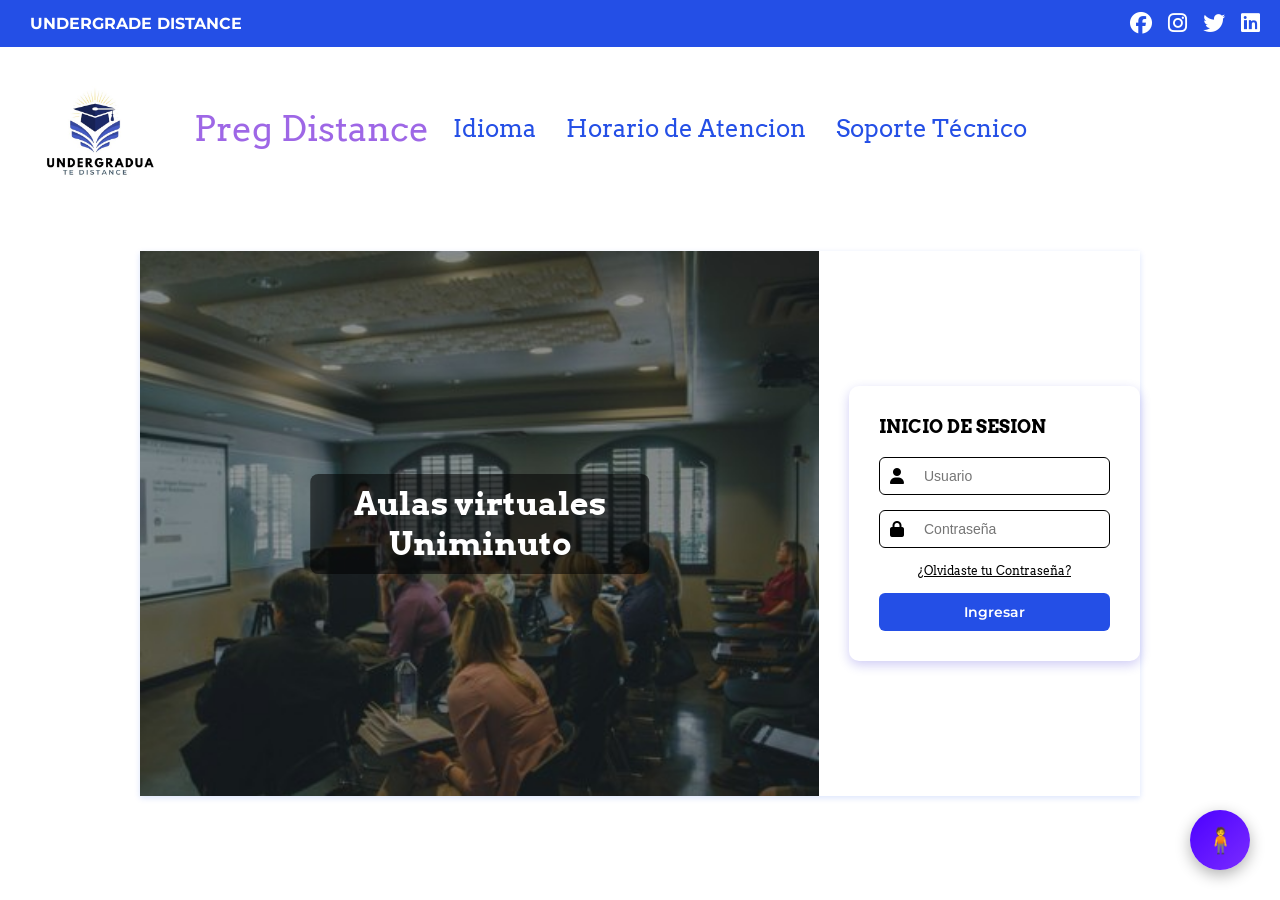
==== pages/index.html @ bc98b684 "Subiendo mi PWA" ====
<!doctype html>
<html lang="es">
  <head>
    <meta charset="UTF-8" />
    <meta name="viewport" content="width=device-width, initial-scale=1.0" />

    <link rel="manifest" href="../manifest.json" />
    <link rel="icon" type="image/png" href="../img/LOGO.png" />

    <meta name="theme-color" content="#67AAE6" />

    <link rel="stylesheet" href="../styles/estilos.css" />

    <link rel="preconnect" href="https://fonts.googleapis.com" />
    <link rel="preconnect" href="https://fonts.gstatic.com" crossorigin />
    <link
      href="https://fonts.googleapis.com/css2?family=Arvo:ital,wght@0,400;0,700;1,400;1,700&family=Cabin:ital,wght@0,400..700;1,400..700&family=Montserrat:ital,wght@0,100..900;1,100..900&display=swap"
      rel="stylesheet"
    />

    <title>Undergrade Distance</title>
  </head>

  <body>
    <header class="header-principal">
      <nav class="menu-primario">
        <ul>
          <li>Undergrade Distance</li>
        </ul>
      </nav>

      <div class="enter-container">
        <div class="icons">
          <a href="https://facebook.com"
            ><i class="fa-brands fa-facebook"></i
          ></a>
          <a href="https://instagram.com"
            ><i class="fa-brands fa-instagram"></i
          ></a>
          <a href="https://twitter.com"><i class="fa-brands fa-twitter"></i></a>
          <a href="https://linkedin.com"
            ><i class="fa-brands fa-linkedin"></i
          ></a>
        </div>
      </div>
    </header>

    <div class="logo">
      <img src="../img/LOGO.png" alt="logo Pagina" />
    </div>

    <nav class="menu-secundario">
      <ul>
        <li><a href="#Preg Distance">Preg Distance</a></li>
      </ul>
    </nav>

    <nav class="menu-tercero">
      <ul>
        <li><a href="#Idioma">Idioma</a></li>
        <li><a href="#Horario de Atencion">Horario de Atencion</a></li>
        <li><a href="#Soporte Tecnico">Soporte Técnico</a></li>
      </ul>
    </nav>

    <section class="login-section">
      <div class="banner">
        <img src="../img/FONDOPRINCIPAL.jpeg" alt="Banner Principal" />
        <div class="banner-text">
          <h2>Aulas virtuales Uniminuto</h2>
        </div>
      </div>

      <section class="login">
        <h3>INICIO DE SESION</h3>
        <form>
          <div class="input-group">
            <i class="fa-solid fa-user"></i>
            <input type="text" placeholder="Usuario" required />
          </div>

          <div class="input-group">
            <i class="fa-solid fa-lock"></i>
            <input type="password" placeholder="Contraseña" required />
          </div>

          <a href="#" class="forgot">¿Olvidaste tu Contraseña?</a>
          <button type="submit" class="btn-login">Ingresar</button>
        </form>
      </section>
    </section>

    <div id="accessibility-btn"><span>🧍</span></div>

    <div id="accessibility-menu">
      <h4>Accesibilidad</h4>
      <button id="zoom-in">Aumentar tamaño</button>
      <button id="zoom-out">Reducir tamaño</button>
      <button id="toggle-contrast">Alto contraste</button>
      <button id="reset">Restablecer</button>
    </div>

    <script src="../js/main.js"></script>
    <script src="../js/accesibilidad.js"></script>

    <script>
      if ("serviceWorker" in navigator) {
        window.addEventListener("load", () => {
          // Registramos apuntando a la raíz donde está el archivo físicamente
          navigator.serviceWorker
            .register("../service-worker.js")
            .then((reg) => {
              console.log(
                "Service Worker registrado con éxito en el scope:",
                reg.scope,
              );
            })
            .catch((err) =>
              console.log("Error al registrar el Service Worker", err),
            );
        });
      }
    </script>
  </body>

  <footer></footer>

  <link
    rel="stylesheet"
    href="https://cdnjs.cloudflare.com/ajax/libs/font-awesome/6.4.2/css/all.min.css"
  />
</html>
---- styles/estilos.css ----
/*
Paleta de colocores
#67AAE6
#7467E6
#6783E6
#67D2E6
#9E67E6
#244FE6
#000000
#FFFFFF


/*Selector Universal*/

* {
  margin: 0;
  padding: 0;
  /*Esta propiedad acomoda el tamaño de la caja segun el ancho y alto*/
  box-sizing: border-box;
}

/*Selector por etiqueta*/

html {
  font-family: "Cabin", "Arvo", "Montserrat";
  font-weight: 400;
  font-style: normal;
  background-color: #ffffff;
}

.header-principal {
  display: flex;
  justify-content: space-between;
  align-items: center;
  padding: 10px 20px;
  background-color: #244fe6;
}

.logo {
  display: flex;
  align-items: center;
  padding-left: 20px; /* para que quede alineado con el menú */
  margin-top: 10px; /* distancia desde la franja azul */
}

.logo img {
  width: 150px;
  height: auto;
}

/* Contenedor del logo y menús juntos */
.logo {
  display: inline-block;
  vertical-align: middle;
}

/* Une los 2 menús en horizontal */
.menu-secundario,
.menu-tercero {
  display: inline-block;
  vertical-align: middle;
  margin-left: 20px; /* espacio con el logo */
}

/* Para que los <ul> se vean en línea */
.menu-secundario ul,
.menu-tercero ul {
  display: flex;
  gap: 20px; /* espacio entre items */
  list-style: none;
  padding: 0;
  margin: 0;
}

/* Quitar viñeta y márgenes */
.menu-primario ul {
  list-style: none; /* quita el punto */
  padding-left: 0; /* quita sangría */
  margin: 0; /* quita margen */
  display: flex; /* mantiene flex si quieres */
  align-items: center; /* centra verticalmente */
}

.menu-primario ul li {
  color: #ffffff; /* color blanco */
  font-size: 16px; /* tamaño de fuente */
  font-family: "Montserrat";
  font-weight: 700;
  text-transform: uppercase; /* opcional */
  padding-left: 10px; /* espacio desde el borde */
}

/* Menú pri*/
.menu-secundario ul {
  display: flex;
  gap: 30px; /* espacio entre enlaces */
  list-style: none;
  margin: 0;
  padding: 0;
}

.menu-secundario ul li a {
  text-decoration: none;
  color: #9e67e6; /* color texto */
  font-weight: 500;
  font-size: 35px;
  font-family: "Arvo";
  transition: color 0.3s ease;
}

.menu-secundario ul li a:hover {
  color: #244fe6; /* color al pasar */
}

/* Menú seg*/
.menu-tercero ul {
  display: flex;
  font-family: "Arvo";
  gap: 30px; /* espacio entre enlaces */
  list-style: none;
  margin: 0;
  padding: 0;
}

.menu-tercero ul li a {
  text-decoration: none;
  color: #244fe6; /* color texto */
  font-weight: 500;
  font-size: 24px;
  transition: color 0.3s ease;
}

.menu-tercero ul li a:hover {
  color: #244fe6; /* color al pasar */
}

/* Redes sociales + login (parte derecha) */

.right-section {
  display: flex;
  align-items: center;
  gap: 20px;
}

.social-icons {
  display: flex;
  gap: 15px;
}

.social-icons a {
  color: #ffffff;
  font-size: 20px;
  transition: color 0.3s ease;
}

.social-icons a:hover {
  color: #7467e6;
}

.enter-container a {
  color: #ffffff;
  font-size: 16px;
  text-decoration: none;
}

.enter-container a:hover {
  color: #7467e6;
}

/* Sección de login */

.login-section {
  display: flex;
  box-shadow: 0 2px 6px rgba(16, 74, 235, 0.15);
  justify-content: center;
  align-items: center;
  gap: 30px;
  margin: 40px auto;
  max-width: 1000px;
}

/* Imagen con texto */

/* Contenedor del banner */
.banner {
  position: relative;
  display: inline-block;
  width: 100%;
  height: auto;
}

/* Imagen del banner */
.banner img {
  width: 100%;
  height: auto;
  display: block;
}

/* Texto superpuesto sobre la imagen */
.banner-text {
  position: absolute;
  top: 50%;                /* Centra verticalmente */
  left: 50%;               /* Centra horizontalmente */
  transform: translate(-50%, -50%);
  text-align: center;
}

/* Título con contraste accesible */
.banner-text h2 {
  color: #fff;                            /* Blanco */
  background-color: rgba(0, 0, 0, 0.55);  /* Fondo negro semitransparente */
  padding: 10px 25px;
  border-radius: 8px;
  font-size: 32px;
  font-family: "Arvo", serif;
  font-weight: 700;
  margin: 0;
}

/* Tarjeta de login */

.login {
  background: #ffffff;
  padding: 30px;
  border-radius: 10px;
  box-shadow: 0px 4px 12px rgba(19, 6, 207, 0.2);
  width: 350px;
}

.login h3 {
  font-family: "Arvo";
  margin-bottom: 20px;
  font-weight: 700;
  font-size: 18px;
}

/* Inputs con iconos */

.input-group {
  display: flex;
  align-items: center;
  background: #ffffff;
  border: 1px solid #000000;
  border-radius: 6px;
  margin-bottom: 15px;
  padding: 10px;
}

.input-group i {
  margin-right: 20px;
  color: #000000;
}

.input-group input {
  border: none;
  outline: none;
  flex: 1;
  font-size: 14px;
}

/* Recuperar contraseña */

.forgot {
  display: block;
  font-family: "Arvo";
  margin-bottom: 15px;
  font-size: 12px;
  color: #000000;
  text-align: center;
}

.forgot:hover {
  text-decoration: underline;
}

/* Botón */

.btn-login {
  font-family: "Montserrat";
  width: 100%;
  padding: 10px;
  background: #244fe6;
  color: #ffffff;
  border: none;
  border-radius: 6px;
  cursor: pointer;
  font-size: 14px;
  font-weight: 600;
}

.btn-login:hover {
  background: #244fe6;
}

.icons a {
  color: #ffffff;
  font-size: 22px;
  margin-left: 12px;
  transition: color 0.3s ease;
}

.icons a:hover {
  color: #9e67e6;
}



/*Bienvenidad*/
body {
  margin: 0;
  font-family: "Cabin", "Arvo", "Montserrat";
  background-color: #ffffff;
}

/* === Sección de Bienvenida === */
.bienvenida {
  display: flex;
  justify-content: center;
  align-items: center; /* centra imagen y texto verticalmente */
  padding: 5px 100px; /* antes 100px, ahora menos padding vertical */
  min-height: 50px; /* ocupa toda la pantalla */
  background-color: #c6dff5;
  box-sizing: border-box;
}

/* Imagen */
.bienvenida img {
  width: 300px;
  border-radius: 30px;
  margin-right: 30px;
  box-shadow: 0px 4px 10px rgba(7, 75, 219, 0.2);
}

/* Bloque de texto */
.frase {
  max-width: 500px;
  margin-top: -30px; /* súbelo más, prueba con -40px si quieres */
}

.frase h1 {
  font-family: "Cabin";
  font-size: 28px;
  color: #000000;
  margin-bottom: 15px;
}

.frase p {
  font-family: "Arvo";
  font-size: 20px;
  color: #000000;
  line-height: 1.5;
}

/* === Barra de navegación === */
.navegacion {
  background-color: #2a4dff;
  color: #ffffff;
  padding: 15px 0;
  text-align: center;
  font-weight: bold;
  position: sticky;
  top: 0;
}

.navegacion a {
  font-family: "Cabin";
  font-size: 20px;
  color: #ffffff;
  text-decoration: none;
  margin: 0 50px;
}

.navegacion a:hover {
  text-decoration: underline;
}

/* === Sección de tarjetas === */
.tarjetas {
  display: flex;
  justify-content: center;
  gap: 20px;
  padding: 50px;
  background-color: #ffffff;
}

.tarjeta {
  background-color: #ffffff;
  border: 1px solid #67aae6;
  border-radius: 30px;
  margin-top: 40px;
  margin-bottom: 30px;
  padding: 20px;
  width: 220px;
  text-align: center;
  transition: transform 0.3s ease;
}

.tarjeta:hover {
  transform: translateY(-5px);
}

.tarjeta a{
  text-decoration: none;
}

.tarjeta h3 {
  color: #000000;
}

/* === Texto motivacional === */
.texto {
  border-radius: 8px;
  text-align: center;
  font-size: 16px;
  color: #000000;
  line-height: 1.5;
}

.texto p {
  font-size: 40px;
  font-family: "Cabin";
  margin-bottom: 6px;
}

/* === Modales === */
.modal {
  display: none;
  position: fixed;
  top: 0;
  left: 0;
  width: 100%;
  height: 100%;
  background: rgba(0, 0, 0, 0.6); /* Corregido */
  justify-content: center;
  align-items: center;
  z-index: 1000;
}

/* Caja del modal */
.modal-contenido {
  font-family: "Cabin";
  font-size: 20px;
  background: #ffffff;
  color: #000000;
  padding: 30px;
  border-radius: 8px;
  width: 400px;
  text-align: center;
  box-shadow: 0 4px 10px rgba(50, 22, 151, 0.3); /* Corregido */
}

.modal-contenido h2{
  color: #244FE6;
}
/* Botón cerrar */
.cerrar {
  display: inline-block;
  margin-top: 15px;
  color: #244FE6;
  text-decoration: none;
  font-weight: bold;
}

/* Mostrar el modal cuando se activa */
.modal:target {
  display: flex;
}





.asignaturas {
  background-color: #d2dee9;
  padding: 20px 40px;
}

.asignaturas h2 {
  font-size: 25px;
  margin-bottom: 30px;
  text-align: left;
  padding-left: 10px;
  color: #000000;
}

/* contenedor grid SOLO para las tarjetas */
.asignaturas-grid {
  display: grid;
  grid-template-columns: repeat(auto-fit, minmax(250px, 1fr));
  gap: 20px;
  justify-items: start; /* alinea las tarjetas al inicio */
}

.curso {
  background: #ffffff;
  border-radius: 12px;
  padding: 10px;
  box-shadow: 0 2px 6px rgba(7, 60, 206, 0.15);
  text-align: center;
  width: 250px; /* ancho fijo para que queden igual */
}

.curso img {
  margin-top: 20px;
  max-width: 100%;
  border-radius: 12px;
  box-shadow: 5px 5px 10px 5px rgba(10, 103, 190, 0.2);
}

.curso h3 {
  color: #244FE6;
  font-size: 20px;
  margin: 5px 0;
}

.curso p {
  margin-top: 20px;
  font-size: 20px;
  color: #244FE6;
}

/*Calificaciones*/

.calificaciones {
  background-color: #e1ebf3;
  padding: 20px 40px;
}

.calificaciones h2 {
  font-size: 30px;
  margin-bottom: 30px;
  text-align: left;
  padding-left: 10px;
}

.calificaciones-grid {
  display: grid;
  grid-template-columns: repeat(auto-fit, minmax(250px, 1fr));
  gap: 20px;
  justify-items: start; /* alinea las tarjetas al inicio */
}

.nota {
  background: #ffffff;
  border-radius: 12px;
  padding: 10px;
  box-shadow: 0 2px 6px rgba(7, 60, 206, 0.15);
  text-align: center;
  width: 250px; /* ancho fijo para que queden igual */
}

.nota img {
  margin-top: 20px;
  max-width: 100%;
  border-radius: 12px;
  box-shadow: 5px 5px 10px 5px rgba(10, 103, 190, 0.2);
}

.nota h3 {
  color: #000000;
  font-size: 25px;
  margin: 5px 0;
}

.nota p {  
  margin-top: 20px;
  font-size: 25px;
  color: #0b0edd;
}



#accessibility-btn {
  position: fixed;
  bottom: 30px;
  right: 30px;
  background: linear-gradient(135deg, #4b00ff, #7a2cff);
  color: white;
  border: none;
  border-radius: 30px;
  width: 60px;
  height: 60px;
  display: flex;
  align-items: center;
  justify-content: center;
  font-size: 25px;
  cursor: pointer;
  box-shadow: 0 5px 15px rgba(0, 0, 0, 0.3);
  z-index: 1000;
}

#accessibility-menu {
  position: fixed;
  bottom: 100px;
  right: 30px;
  background-color: white;
  padding: 15px;
  border-radius: 15px;
  box-shadow: 0 5px 20px rgba(0, 0, 0, 0.3);
  display: none;
  flex-direction: column;
  gap: 10px;
  z-index: 1000;
}

#accessibility-menu button {
  padding: 8px 12px;
  border: none;
  background-color: #4b00ff;
  color: white;
  border-radius: 8px;
  cursor: pointer;
  font-size: 14px;
}

#accessibility-menu button:hover {
  background-color: #6933ff;
}


.high-contrast {
  filter: invert(1) hue-rotate(180deg);
  background-color: black;
  color: white;
}
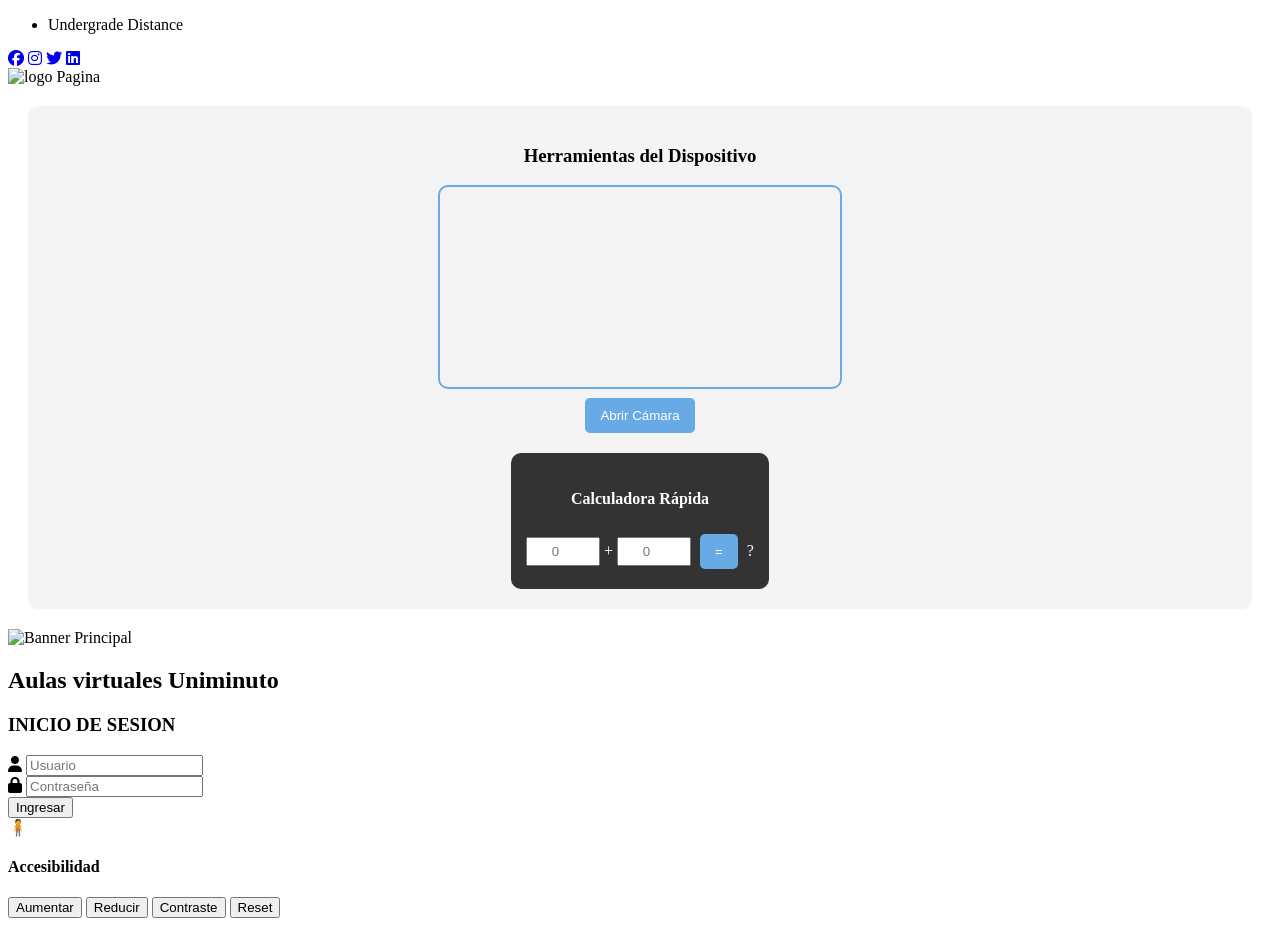
==== commit 88fa37d9: "VERSION FINAL" ====
--- a/pages/index.html
+++ b/pages/index.html
@@ -1,132 +1,144 @@
 <!doctype html>
 <html lang="es">
-  <head>
+<head>
     <meta charset="UTF-8" />
     <meta name="viewport" content="width=device-width, initial-scale=1.0" />
 
-    <link rel="manifest" href="../manifest.json" />
-    <link rel="icon" type="image/png" href="../img/LOGO.png" />
-
+    <link rel="manifest" href="./manifest.json" />
+    <link rel="icon" type="image/png" href="./img/LOGO.png" />
     <meta name="theme-color" content="#67AAE6" />
-
-    <link rel="stylesheet" href="../styles/estilos.css" />
+    <link rel="stylesheet" href="./styles/estilos.css" />
 
     <link rel="preconnect" href="https://fonts.googleapis.com" />
     <link rel="preconnect" href="https://fonts.gstatic.com" crossorigin />
-    <link
-      href="https://fonts.googleapis.com/css2?family=Arvo:ital,wght@0,400;0,700;1,400;1,700&family=Cabin:ital,wght@0,400..700;1,400..700&family=Montserrat:ital,wght@0,100..900;1,100..900&display=swap"
-      rel="stylesheet"
-    />
+    <link href="https://fonts.googleapis.com/css2?family=Arvo:wght@400;700&family=Cabin:wght@400..700&family=Montserrat:wght@100..900&display=swap" rel="stylesheet" />
 
-    <title>Undergrade Distance</title>
-  </head>
+    <title>Undergrade Distance - PWA</title>
 
-  <body>
+    <style>
+        /* Estilos rápidos para los nuevos módulos */
+        .herramientas-pwa { padding: 20px; background: #f4f4f4; text-align: center; border-radius: 10px; margin: 20px; }
+        .video-container video { width: 100%; max-width: 400px; border-radius: 10px; border: 2px solid #67AAE6; }
+        .calc-box { display: inline-block; padding: 15px; background: #333; border-radius: 10px; color: white; margin-top: 15px; }
+        .calc-box input { width: 60px; padding: 5px; text-align: center; }
+        .btn-pwa { background: #67AAE6; color: white; border: none; padding: 10px 15px; border-radius: 5px; cursor: pointer; margin: 5px; }
+    </style>
+</head>
+
+<body>
     <header class="header-principal">
-      <nav class="menu-primario">
-        <ul>
-          <li>Undergrade Distance</li>
-        </ul>
-      </nav>
-
-      <div class="enter-container">
-        <div class="icons">
-          <a href="https://facebook.com"
-            ><i class="fa-brands fa-facebook"></i
-          ></a>
-          <a href="https://instagram.com"
-            ><i class="fa-brands fa-instagram"></i
-          ></a>
-          <a href="https://twitter.com"><i class="fa-brands fa-twitter"></i></a>
-          <a href="https://linkedin.com"
-            ><i class="fa-brands fa-linkedin"></i
-          ></a>
+        <nav class="menu-primario">
+            <ul><li>Undergrade Distance</li></ul>
+        </nav>
+        <div class="enter-container">
+            <div class="icons">
+                <a href="#"><i class="fa-brands fa-facebook"></i></a>
+                <a href="#"><i class="fa-brands fa-instagram"></i></a>
+                <a href="#"><i class="fa-brands fa-twitter"></i></a>
+                <a href="#"><i class="fa-brands fa-linkedin"></i></a>
+            </div>
         </div>
-      </div>
     </header>
 
     <div class="logo">
-      <img src="../img/LOGO.png" alt="logo Pagina" />
+        <img src="./img/LOGO.png" alt="logo Pagina" />
     </div>
 
-    <nav class="menu-secundario">
-      <ul>
-        <li><a href="#Preg Distance">Preg Distance</a></li>
-      </ul>
-    </nav>
+    <section class="herramientas-pwa">
+        <h3>Herramientas del Dispositivo</h3>
+        
+        <div class="video-container">
+            <video id="player" autoplay playsinline></video><br>
+            <button class="btn-pwa" id="btn-camara">Abrir Cámara</button>
+            <button class="btn-pwa" id="btn-foto" style="display:none;">Tomar Foto</button>
+            <canvas id="canvas" width="320" height="240" style="display:none;"></canvas>
+        </div>
 
-    <nav class="menu-tercero">
-      <ul>
-        <li><a href="#Idioma">Idioma</a></li>
-        <li><a href="#Horario de Atencion">Horario de Atencion</a></li>
-        <li><a href="#Soporte Tecnico">Soporte Técnico</a></li>
-      </ul>
-    </nav>
+        <div class="calc-box">
+            <h4>Calculadora Rápida</h4>
+            <input type="number" id="val1" placeholder="0">
+            <span>+</span>
+            <input type="number" id="val2" placeholder="0">
+            <button class="btn-pwa" onclick="calcularSuma()">=</button>
+            <span id="res-calc">?</span>
+        </div>
+    </section>
 
     <section class="login-section">
-      <div class="banner">
-        <img src="../img/FONDOPRINCIPAL.jpeg" alt="Banner Principal" />
-        <div class="banner-text">
-          <h2>Aulas virtuales Uniminuto</h2>
+        <div class="banner">
+            <img src="./img/FONDOPRINCIPAL.jpeg" alt="Banner Principal" />
+            <div class="banner-text"><h2>Aulas virtuales Uniminuto</h2></div>
         </div>
-      </div>
 
-      <section class="login">
-        <h3>INICIO DE SESION</h3>
-        <form>
-          <div class="input-group">
-            <i class="fa-solid fa-user"></i>
-            <input type="text" placeholder="Usuario" required />
-          </div>
-
-          <div class="input-group">
-            <i class="fa-solid fa-lock"></i>
-            <input type="password" placeholder="Contraseña" required />
-          </div>
-
-          <a href="#" class="forgot">¿Olvidaste tu Contraseña?</a>
-          <button type="submit" class="btn-login">Ingresar</button>
-        </form>
-      </section>
+        <section class="login">
+            <h3>INICIO DE SESION</h3>
+            <form>
+                <div class="input-group">
+                    <i class="fa-solid fa-user"></i>
+                    <input type="text" placeholder="Usuario" required />
+                </div>
+                <div class="input-group">
+                    <i class="fa-solid fa-lock"></i>
+                    <input type="password" placeholder="Contraseña" required />
+                </div>
+                <button type="submit" class="btn-login">Ingresar</button>
+            </form>
+        </section>
     </section>
 
     <div id="accessibility-btn"><span>🧍</span></div>
-
     <div id="accessibility-menu">
-      <h4>Accesibilidad</h4>
-      <button id="zoom-in">Aumentar tamaño</button>
-      <button id="zoom-out">Reducir tamaño</button>
-      <button id="toggle-contrast">Alto contraste</button>
-      <button id="reset">Restablecer</button>
+        <h4>Accesibilidad</h4>
+        <button id="zoom-in">Aumentar</button>
+        <button id="zoom-out">Reducir</button>
+        <button id="toggle-contrast">Contraste</button>
+        <button id="reset">Reset</button>
     </div>
 
-    <script src="../js/main.js"></script>
-    <script src="../js/accesibilidad.js"></script>
+    <script src="./js/main.js"></script>
+    <script src="./js/accesibilidad.js"></script>
 
     <script>
-      if ("serviceWorker" in navigator) {
-        window.addEventListener("load", () => {
-          // Registramos apuntando a la raíz donde está el archivo físicamente
-          navigator.serviceWorker
-            .register("../service-worker.js")
-            .then((reg) => {
-              console.log(
-                "Service Worker registrado con éxito en el scope:",
-                reg.scope,
-              );
-            })
-            .catch((err) =>
-              console.log("Error al registrar el Service Worker", err),
-            );
+        // Lógica de la Cámara
+        const player = document.getElementById('player');
+        const btnCamara = document.getElementById('btn-camara');
+        const btnFoto = document.getElementById('btn-foto');
+        const canvas = document.getElementById('canvas');
+
+        btnCamara.addEventListener('click', async () => {
+            try {
+                const stream = await navigator.mediaDevices.getUserMedia({ video: true });
+                player.srcObject = stream;
+                btnCamara.style.display = 'none';
+                btnFoto.style.display = 'inline-block';
+            } catch (err) {
+                alert("Error al acceder a la cámara: " + err);
+            }
         });
-      }
+
+        btnFoto.addEventListener('click', () => {
+            const context = canvas.getContext('2d');
+            context.drawImage(player, 0, 0, canvas.width, canvas.height);
+            alert("¡Foto capturada en el canvas!");
+        });
+
+        // Lógica de Calculadora
+        function calcularSuma() {
+            const n1 = parseFloat(document.getElementById('val1').value) || 0;
+            const n2 = parseFloat(document.getElementById('val2').value) || 0;
+            document.getElementById('res-calc').innerText = n1 + n2;
+        }
+
+        // Service Worker corregido para GitHub Pages
+        if ("serviceWorker" in navigator) {
+            window.addEventListener("load", () => {
+                navigator.serviceWorker.register("./service-worker.js")
+                .then(reg => console.log("SW registrado en:", reg.scope))
+                .catch(err => console.error("Fallo al registrar SW:", err));
+            });
+        }
     </script>
-  </body>
-
-  <footer></footer>
-
-  <link
-    rel="stylesheet"
-    href="https://cdnjs.cloudflare.com/ajax/libs/font-awesome/6.4.2/css/all.min.css"
-  />
+    
+    <link rel="stylesheet" href="https://cdnjs.cloudflare.com/ajax/libs/font-awesome/6.4.2/css/all.min.css" />
+</body>
 </html>
